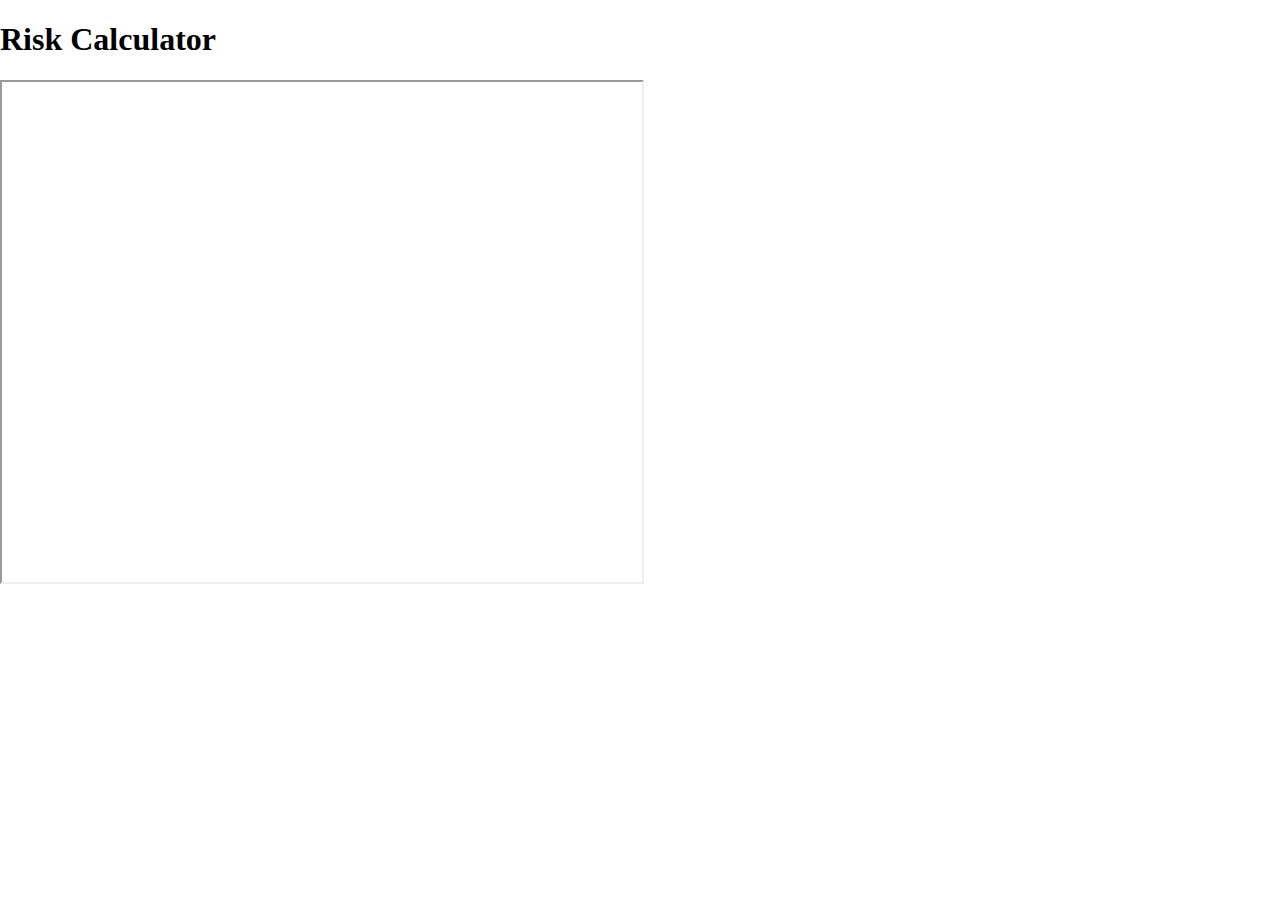
==== index.html @ 5648a43a "Added a checker" ====
<!DOCTYPE html>
<html lang="en">
<head>
    <meta charset="UTF-8">
    <meta name="viewport" content="width=device-width, initial-scale=1.0">
    <link rel="stylesheet" href="css/styles.css">
    <title>Risk Calculator</title>
</head>
<body>
    <h1>Risk Calculator</h1>
    <!-- <h3>Select all the symptoms you have and there severity from the list below:</h3>
    <h4>Common Symptoms:</h4>
    <input type="checkbox" name="symptom" value="Fever">Fever<br>
    <input type="checkbox" name="symptom" value="Dry Cough">Dry Cough<br>
    <input type="checkbox" name="symptom" value="Fatigue">Fatigue<br><br>
    
    <h4>Mild Symptoms:</h4>
    <input type="checkbox" name="symptom" value="Loss of taste or smell">Loss of taste or smell<br>
    <input type="checkbox" name="symptom" value="Nasal Congestion">Nasal Congestion<br>
    <input type="checkbox" name="symptom" value="theSymptom5">theSymptom5<br>
    <button>click:D</button> -->

    <iframe id="checker-iframe" title="Coronavirus (COVID-19) Self-Checker" src="https://jhmcoronavirusselfchecker.azurewebsites.net/"></iframe>

    <script src="https://ajax.googleapis.com/ajax/libs/jquery/3.5.1/jquery.min.js"></script>
    <script src="js/script.js"></script>
</body>
</html>
---- css/styles.css ----
body {
    margin: 0;
}

#checker-iframe {
    width: 50%;
    height: 500px;
}
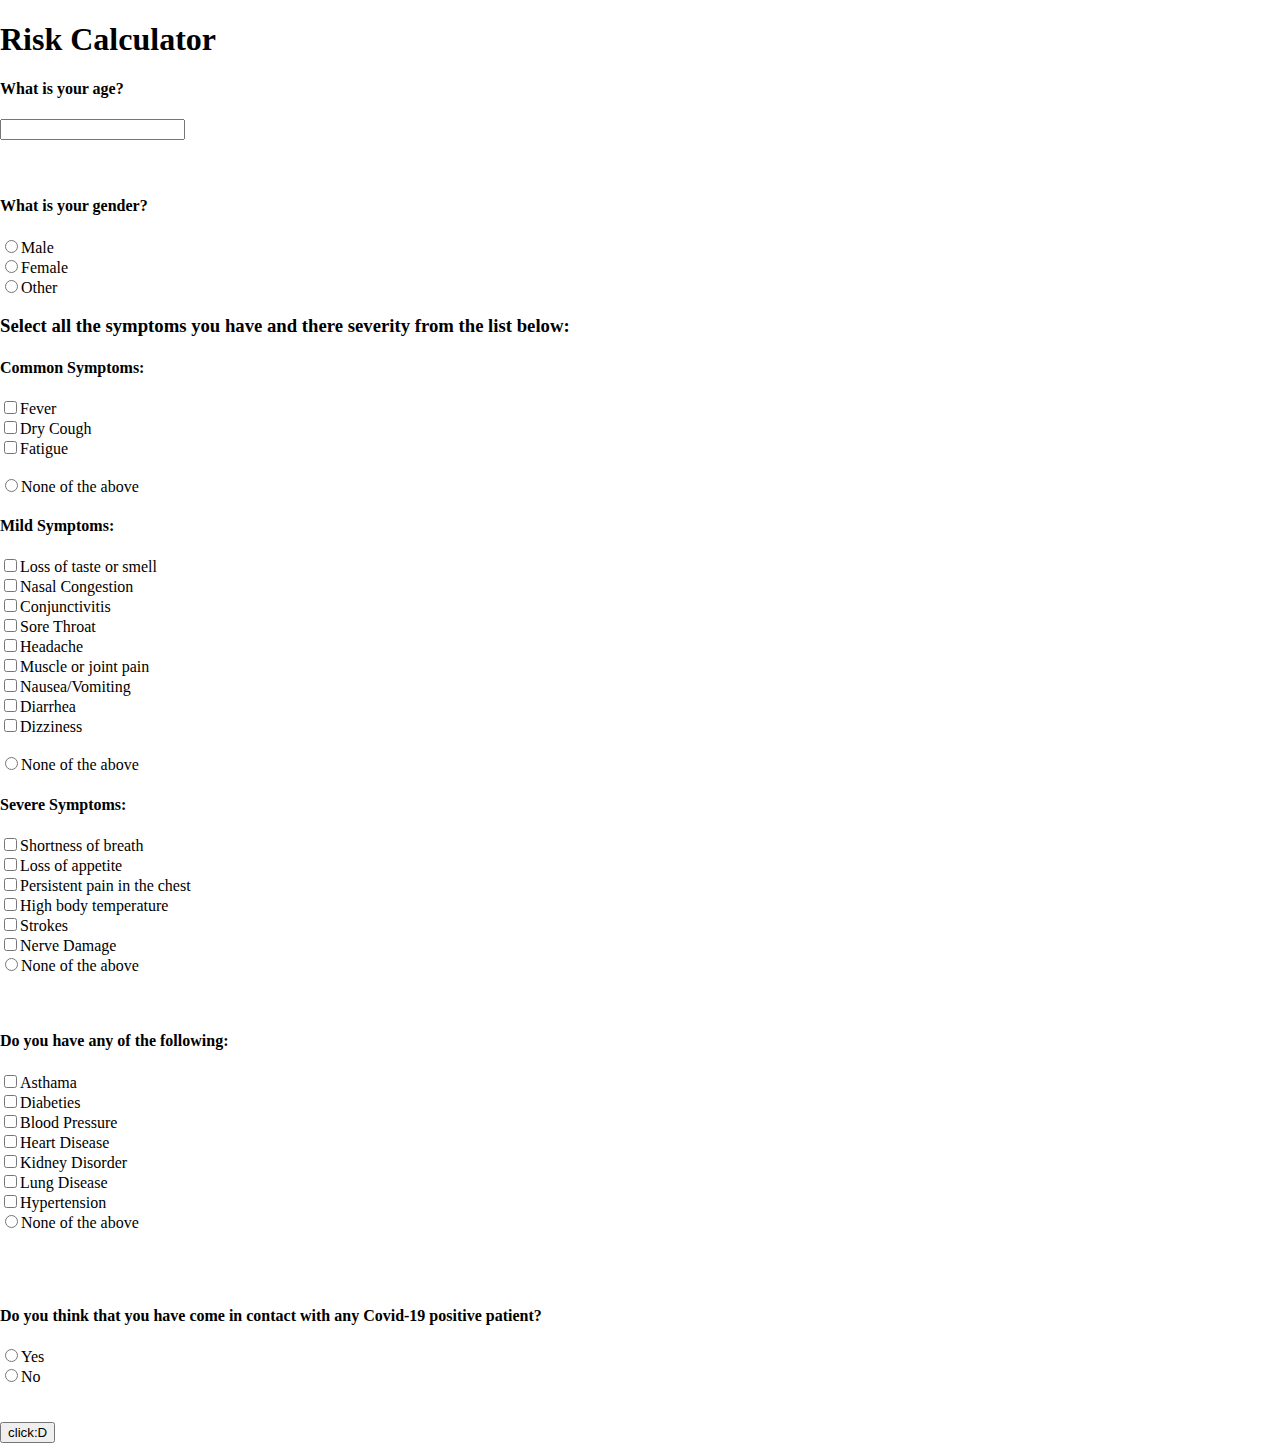
==== commit 89e093a7: "Added all the symptoms, their severity and necessary js" ====
--- a/index.html
+++ b/index.html
@@ -2,25 +2,70 @@
 <html lang="en">
 <head>
     <meta charset="UTF-8">
-    <meta name="viewport" content="width=device-width, initial-scale=1.0">
+    <meta class="predictor" name="viewport" content="width=device-width, initial-scale=1.0">
     <link rel="stylesheet" href="css/styles.css">
     <title>Risk Calculator</title>
 </head>
 <body>
     <h1>Risk Calculator</h1>
-    <!-- <h3>Select all the symptoms you have and there severity from the list below:</h3>
+
+    <h4>What is your age?</h4>
+    <input type="number" class="predictor" name="age" value="age"><br>
+    <br><br>
+
+    <h4>What is your gender?</h4>
+    <div id="gender">
+        <input type="radio" class="predictor" name="gender" id="">Male<br>
+        <input type="radio" class="predictor" name="gender" id="">Female<br>
+        <input type="radio" class="predictor" name="gender" id="">Other<br>
+    </div>
+
+    <h3>Select all the symptoms you have and there severity from the list below:</h3>
     <h4>Common Symptoms:</h4>
-    <input type="checkbox" name="symptom" value="Fever">Fever<br>
-    <input type="checkbox" name="symptom" value="Dry Cough">Dry Cough<br>
-    <input type="checkbox" name="symptom" value="Fatigue">Fatigue<br><br>
-    
+    <input type="checkbox" class="predictor" name="c-sympt" value="Fever">Fever<br>
+    <input type="checkbox" class="predictor" name="c-sympt" value="Dry Cough">Dry Cough<br>
+    <input type="checkbox" class="predictor" name="c-sympt" value="Fatigue">Fatigue<br><br>
+    <input type="radio" class="predictor" name="c-sympt" value="None of the above">None of the above<br>
+
     <h4>Mild Symptoms:</h4>
-    <input type="checkbox" name="symptom" value="Loss of taste or smell">Loss of taste or smell<br>
-    <input type="checkbox" name="symptom" value="Nasal Congestion">Nasal Congestion<br>
-    <input type="checkbox" name="symptom" value="theSymptom5">theSymptom5<br>
-    <button>click:D</button> -->
+    <input type="checkbox" class="predictor" name="m-sympt" value="Loss of taste or smell">Loss of taste or smell<br>
+    <input type="checkbox" class="predictor" name="m-sympt" value="Nasal Congestion">Nasal Congestion<br>
+    <input type="checkbox" class="predictor" name="m-sympt" value="Conjunctivitis">Conjunctivitis<br>
+    <input type="checkbox" class="predictor" name="m-sympt" value="Sore Throat">Sore Throat<br>
+    <input type="checkbox" class="predictor" name="m-sympt" value="Headache">Headache<br>
+    <input type="checkbox" class="predictor" name="m-sympt" value="Muscle or joint pain">Muscle or joint pain<br>
+    <input type="checkbox" class="predictor" name="m-sympt" value="Nausea/Vomiting">Nausea/Vomiting<br>
+    <input type="checkbox" class="predictor" name="m-sympt" value="Diarrhea">Diarrhea<br>
+    <input type="checkbox" class="predictor" name="m-sympt" value="Dizziness">Dizziness<br><br>
+    <input type="radio" class="predictor" name="m-sympt" value="None of the above">None of the above<br>
 
-    <iframe id="checker-iframe" title="Coronavirus (COVID-19) Self-Checker" src="https://jhmcoronavirusselfchecker.azurewebsites.net/"></iframe>
+    <h4>Severe Symptoms:</h4>
+    <input type="checkbox" class="predictor" name="s-sympt" value="Shortness of breath">Shortness of breath<br>
+    <input type="checkbox" class="predictor" name="s-sympt" value="Loss of appetite">Loss of appetite<br>
+    <input type="checkbox" class="predictor" name="s-sympt" value="Persistent pain in the chest">Persistent pain in the chest<br>
+    <input type="checkbox" class="predictor" name="s-sympt" value="High body temperature">High body temperature<br>
+    <input type="checkbox" class="predictor" name="s-sympt" value="Strokes">Strokes<br>
+    <input type="checkbox" class="predictor" name="s-sympt" value="Nerve Damage">Nerve Damage<br>
+    <input type="radio" class="predictor" name="s-sympt" value="None of the above">None of the above<br>
+    <br><br>
+
+    <h4>Do you have any of the following:</h4>
+    <input type="checkbox" class="predictor" name="other-prob" value="Asthama">Asthama<br>
+    <input type="checkbox" class="predictor" name="other-prob" value="Diabeties">Diabeties<br>
+    <input type="checkbox" class="predictor" name="other-prob" value="Blood Pressure">Blood Pressure<br>
+    <input type="checkbox" class="predictor" name="other-prob" value="Heart Disease">Heart Disease<br>
+    <input type="checkbox" class="predictor" name="other-prob" value="Kidney Disorder">Kidney Disorder<br>
+    <input type="checkbox" class="predictor" name="other-prob" value="Lung Disease">Lung Disease<br>
+    <input type="checkbox" class="predictor" name="other-prob" value="Hypertension">Hypertension<br>
+    <input type="radio" class="predictor" name="other-prob" value="None of the above">None of the above<br><br>
+    <br><br>
+
+    <h4>Do you think that you have come in contact with any Covid-19 positive patient?</h4>
+    <input type="radio" class="predictor" name="met-corona" value="Yes">Yes<br>
+    <input type="radio" class="predictor" name="met-corona" value="No">No<br>
+    <br><br>
+
+    <button>click:D</button>
 
     <script src="https://ajax.googleapis.com/ajax/libs/jquery/3.5.1/jquery.min.js"></script>
     <script src="js/script.js"></script>
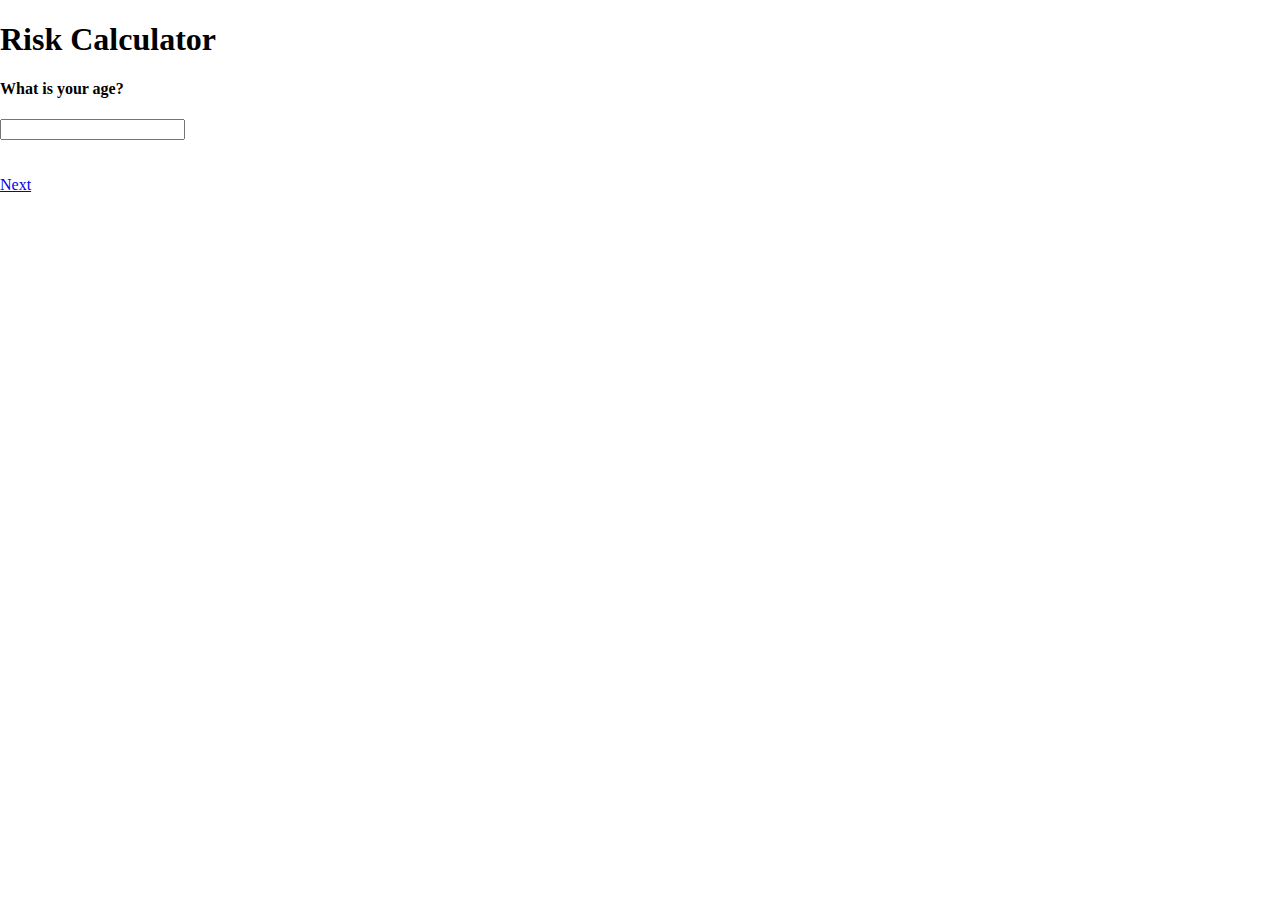
==== commit 11896b0e: "Added the ajax loading different queries(snips) and predictor" ====
--- a/index.html
+++ b/index.html
@@ -8,66 +8,68 @@
 </head>
 <body>
     <h1>Risk Calculator</h1>
+    <div id=q-body>
+        <!-- <h4>What is your age?</h4>
+        <input type="number" class="predictor" name="age"><br>
+        <br><br> -->
 
-    <h4>What is your age?</h4>
-    <input type="number" class="predictor" name="age" value="age"><br>
-    <br><br>
+        <!-- <h4>What is your gender?</h4>
+        <div id="gender">
+            <input type="radio" class="predictor" name="gender" id="">Male<br>
+            <input type="radio" class="predictor" name="gender" id="">Female<br>
+            <input type="radio" class="predictor" name="gender" id="">Other<br>
+        </div> -->
 
-    <h4>What is your gender?</h4>
-    <div id="gender">
-        <input type="radio" class="predictor" name="gender" id="">Male<br>
-        <input type="radio" class="predictor" name="gender" id="">Female<br>
-        <input type="radio" class="predictor" name="gender" id="">Other<br>
+        <!-- <h3>Select all the symptoms you have and there severity from the list below:</h3>
+        <h4>Common Symptoms:</h4>
+        <input required type="checkbox" class="predictor" name="c-sympt" value="Fever">Fever<br>
+        <input required type="checkbox" class="predictor" name="c-sympt" value="Dry Cough">Dry Cough<br>
+        <input required type="checkbox" class="predictor" name="c-sympt" value="Fatigue">Fatigue<br><br>
+        <input required type="radio" class="predictor" name="c-sympt" value="">None of the above<br> -->
+
+        <!-- <h4>Mild Symptoms:</h4>
+        <input type="checkbox" class="predictor" name="m-sympt" value="Loss of taste or smell">Loss of taste or smell<br>
+        <input type="checkbox" class="predictor" name="m-sympt" value="Nasal Congestion">Nasal Congestion<br>
+        <input type="checkbox" class="predictor" name="m-sympt" value="Conjunctivitis">Conjunctivitis<br>
+        <input type="checkbox" class="predictor" name="m-sympt" value="Sore Throat">Sore Throat<br>
+        <input type="checkbox" class="predictor" name="m-sympt" value="Headache">Headache<br>
+        <input type="checkbox" class="predictor" name="m-sympt" value="Muscle or joint pain">Muscle or joint pain<br>
+        <input type="checkbox" class="predictor" name="m-sympt" value="Nausea/Vomiting">Nausea/Vomiting<br>
+        <input type="checkbox" class="predictor" name="m-sympt" value="Diarrhea">Diarrhea<br>
+        <input type="checkbox" class="predictor" name="m-sympt" value="Dizziness">Dizziness<br><br>
+        <input type="radio" class="predictor" name="m-sympt" value="">None of the above<br> -->
+
+        <!-- <h4>Severe Symptoms:</h4>
+        <input type="checkbox" class="predictor" name="s-sympt" value="Shortness of breath">Shortness of breath<br>
+        <input type="checkbox" class="predictor" name="s-sympt" value="Loss of appetite">Loss of appetite<br>
+        <input type="checkbox" class="predictor" name="s-sympt" value="Persistent pain in the chest">Persistent pain in the chest<br>
+        <input type="checkbox" class="predictor" name="s-sympt" value="High body temperature">High body temperature<br>
+        <input type="checkbox" class="predictor" name="s-sympt" value="Strokes">Strokes<br>
+        <input type="checkbox" class="predictor" name="s-sympt" value="Nerve Damage">Nerve Damage<br>
+        <input type="radio" class="predictor" name="s-sympt" value="">None of the above<br>
+        <br><br> -->
+
+        <!-- <h4>Do you have any of the following:</h4>
+        <input type="checkbox" class="predictor" name="other-prob" value="Asthama">Asthama<br>
+        <input type="checkbox" class="predictor" name="other-prob" value="Diabeties">Diabeties<br>
+        <input type="checkbox" class="predictor" name="other-prob" value="Blood Pressure">Blood Pressure<br>
+        <input type="checkbox" class="predictor" name="other-prob" value="Heart Disease">Heart Disease<br>
+        <input type="checkbox" class="predictor" name="other-prob" value="Kidney Disorder">Kidney Disorder<br>
+        <input type="checkbox" class="predictor" name="other-prob" value="Lung Disease">Lung Disease<br>
+        <input type="checkbox" class="predictor" name="other-prob" value="Hypertension">Hypertension<br>
+        <input type="radio" class="predictor" name="other-prob" value="">None of the above<br><br>
+        <br><br> -->
+
+        <!-- <h4>Do you think that you have come in contact with any Covid-19 positive patient?</h4>
+        <input type="radio" class="predictor" name="met-corona" value="Yes">Yes<br>
+        <input type="radio" class="predictor" name="met-corona" value="No">No<br>
+        <br><br> -->
+
+        <!-- <button type="submit" onclick="zero()">Get Started!</button> -->
     </div>
-
-    <h3>Select all the symptoms you have and there severity from the list below:</h3>
-    <h4>Common Symptoms:</h4>
-    <input type="checkbox" class="predictor" name="c-sympt" value="Fever">Fever<br>
-    <input type="checkbox" class="predictor" name="c-sympt" value="Dry Cough">Dry Cough<br>
-    <input type="checkbox" class="predictor" name="c-sympt" value="Fatigue">Fatigue<br><br>
-    <input type="radio" class="predictor" name="c-sympt" value="None of the above">None of the above<br>
-
-    <h4>Mild Symptoms:</h4>
-    <input type="checkbox" class="predictor" name="m-sympt" value="Loss of taste or smell">Loss of taste or smell<br>
-    <input type="checkbox" class="predictor" name="m-sympt" value="Nasal Congestion">Nasal Congestion<br>
-    <input type="checkbox" class="predictor" name="m-sympt" value="Conjunctivitis">Conjunctivitis<br>
-    <input type="checkbox" class="predictor" name="m-sympt" value="Sore Throat">Sore Throat<br>
-    <input type="checkbox" class="predictor" name="m-sympt" value="Headache">Headache<br>
-    <input type="checkbox" class="predictor" name="m-sympt" value="Muscle or joint pain">Muscle or joint pain<br>
-    <input type="checkbox" class="predictor" name="m-sympt" value="Nausea/Vomiting">Nausea/Vomiting<br>
-    <input type="checkbox" class="predictor" name="m-sympt" value="Diarrhea">Diarrhea<br>
-    <input type="checkbox" class="predictor" name="m-sympt" value="Dizziness">Dizziness<br><br>
-    <input type="radio" class="predictor" name="m-sympt" value="None of the above">None of the above<br>
-
-    <h4>Severe Symptoms:</h4>
-    <input type="checkbox" class="predictor" name="s-sympt" value="Shortness of breath">Shortness of breath<br>
-    <input type="checkbox" class="predictor" name="s-sympt" value="Loss of appetite">Loss of appetite<br>
-    <input type="checkbox" class="predictor" name="s-sympt" value="Persistent pain in the chest">Persistent pain in the chest<br>
-    <input type="checkbox" class="predictor" name="s-sympt" value="High body temperature">High body temperature<br>
-    <input type="checkbox" class="predictor" name="s-sympt" value="Strokes">Strokes<br>
-    <input type="checkbox" class="predictor" name="s-sympt" value="Nerve Damage">Nerve Damage<br>
-    <input type="radio" class="predictor" name="s-sympt" value="None of the above">None of the above<br>
-    <br><br>
-
-    <h4>Do you have any of the following:</h4>
-    <input type="checkbox" class="predictor" name="other-prob" value="Asthama">Asthama<br>
-    <input type="checkbox" class="predictor" name="other-prob" value="Diabeties">Diabeties<br>
-    <input type="checkbox" class="predictor" name="other-prob" value="Blood Pressure">Blood Pressure<br>
-    <input type="checkbox" class="predictor" name="other-prob" value="Heart Disease">Heart Disease<br>
-    <input type="checkbox" class="predictor" name="other-prob" value="Kidney Disorder">Kidney Disorder<br>
-    <input type="checkbox" class="predictor" name="other-prob" value="Lung Disease">Lung Disease<br>
-    <input type="checkbox" class="predictor" name="other-prob" value="Hypertension">Hypertension<br>
-    <input type="radio" class="predictor" name="other-prob" value="None of the above">None of the above<br><br>
-    <br><br>
-
-    <h4>Do you think that you have come in contact with any Covid-19 positive patient?</h4>
-    <input type="radio" class="predictor" name="met-corona" value="Yes">Yes<br>
-    <input type="radio" class="predictor" name="met-corona" value="No">No<br>
-    <br><br>
-
-    <button>click:D</button>
-
     <script src="https://ajax.googleapis.com/ajax/libs/jquery/3.5.1/jquery.min.js"></script>
+    <script src="https://api.covid19india.org/v4/data.json" type="javascript/text"></script>
+    <script src="js/ajaxUtils.js"></script>
     <script src="js/script.js"></script>
 </body>
 </html>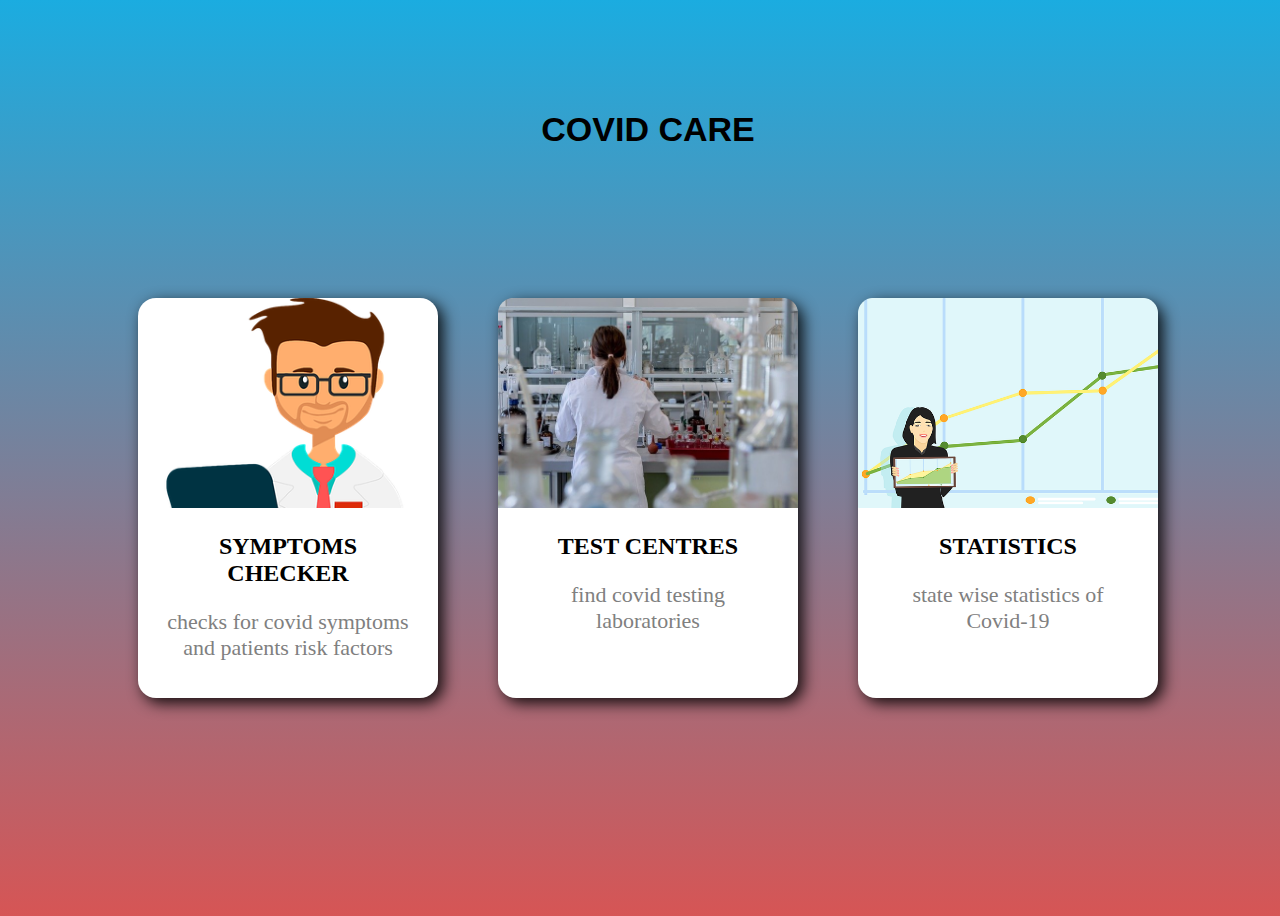
==== commit 187d4c9f: "Updated all" ====
--- a/index.html
+++ b/index.html
@@ -2,74 +2,43 @@
 <html lang="en">
 <head>
     <meta charset="UTF-8">
-    <meta class="predictor" name="viewport" content="width=device-width, initial-scale=1.0">
-    <link rel="stylesheet" href="css/styles.css">
-    <title>Risk Calculator</title>
+    <meta name="viewport" content="width=device-width, initial-scale=1.0">
+    <title>Covid Care</title>
+    <link rel="stylesheet" href="css/index.css">
+    
 </head>
 <body>
-    <h1>Risk Calculator</h1>
-    <div id=q-body>
-        <!-- <h4>What is your age?</h4>
-        <input type="number" class="predictor" name="age"><br>
-        <br><br> -->
-
-        <!-- <h4>What is your gender?</h4>
-        <div id="gender">
-            <input type="radio" class="predictor" name="gender" id="">Male<br>
-            <input type="radio" class="predictor" name="gender" id="">Female<br>
-            <input type="radio" class="predictor" name="gender" id="">Other<br>
-        </div> -->
-
-        <!-- <h3>Select all the symptoms you have and there severity from the list below:</h3>
-        <h4>Common Symptoms:</h4>
-        <input required type="checkbox" class="predictor" name="c-sympt" value="Fever">Fever<br>
-        <input required type="checkbox" class="predictor" name="c-sympt" value="Dry Cough">Dry Cough<br>
-        <input required type="checkbox" class="predictor" name="c-sympt" value="Fatigue">Fatigue<br><br>
-        <input required type="radio" class="predictor" name="c-sympt" value="">None of the above<br> -->
-
-        <!-- <h4>Mild Symptoms:</h4>
-        <input type="checkbox" class="predictor" name="m-sympt" value="Loss of taste or smell">Loss of taste or smell<br>
-        <input type="checkbox" class="predictor" name="m-sympt" value="Nasal Congestion">Nasal Congestion<br>
-        <input type="checkbox" class="predictor" name="m-sympt" value="Conjunctivitis">Conjunctivitis<br>
-        <input type="checkbox" class="predictor" name="m-sympt" value="Sore Throat">Sore Throat<br>
-        <input type="checkbox" class="predictor" name="m-sympt" value="Headache">Headache<br>
-        <input type="checkbox" class="predictor" name="m-sympt" value="Muscle or joint pain">Muscle or joint pain<br>
-        <input type="checkbox" class="predictor" name="m-sympt" value="Nausea/Vomiting">Nausea/Vomiting<br>
-        <input type="checkbox" class="predictor" name="m-sympt" value="Diarrhea">Diarrhea<br>
-        <input type="checkbox" class="predictor" name="m-sympt" value="Dizziness">Dizziness<br><br>
-        <input type="radio" class="predictor" name="m-sympt" value="">None of the above<br> -->
-
-        <!-- <h4>Severe Symptoms:</h4>
-        <input type="checkbox" class="predictor" name="s-sympt" value="Shortness of breath">Shortness of breath<br>
-        <input type="checkbox" class="predictor" name="s-sympt" value="Loss of appetite">Loss of appetite<br>
-        <input type="checkbox" class="predictor" name="s-sympt" value="Persistent pain in the chest">Persistent pain in the chest<br>
-        <input type="checkbox" class="predictor" name="s-sympt" value="High body temperature">High body temperature<br>
-        <input type="checkbox" class="predictor" name="s-sympt" value="Strokes">Strokes<br>
-        <input type="checkbox" class="predictor" name="s-sympt" value="Nerve Damage">Nerve Damage<br>
-        <input type="radio" class="predictor" name="s-sympt" value="">None of the above<br>
-        <br><br> -->
-
-        <!-- <h4>Do you have any of the following:</h4>
-        <input type="checkbox" class="predictor" name="other-prob" value="Asthama">Asthama<br>
-        <input type="checkbox" class="predictor" name="other-prob" value="Diabeties">Diabeties<br>
-        <input type="checkbox" class="predictor" name="other-prob" value="Blood Pressure">Blood Pressure<br>
-        <input type="checkbox" class="predictor" name="other-prob" value="Heart Disease">Heart Disease<br>
-        <input type="checkbox" class="predictor" name="other-prob" value="Kidney Disorder">Kidney Disorder<br>
-        <input type="checkbox" class="predictor" name="other-prob" value="Lung Disease">Lung Disease<br>
-        <input type="checkbox" class="predictor" name="other-prob" value="Hypertension">Hypertension<br>
-        <input type="radio" class="predictor" name="other-prob" value="">None of the above<br><br>
-        <br><br> -->
-
-        <!-- <h4>Do you think that you have come in contact with any Covid-19 positive patient?</h4>
-        <input type="radio" class="predictor" name="met-corona" value="Yes">Yes<br>
-        <input type="radio" class="predictor" name="met-corona" value="No">No<br>
-        <br><br> -->
-
-        <!-- <button type="submit" onclick="zero()">Get Started!</button> -->
+    <h1 class="head">COVID CARE</h1>
+    
+    <div class="box">
+    <a href="predictor.html" class="card card1" >
+        <div class="card-image1"></div>
+        <div class="card-text">
+            
+            <h2>SYMPTOMS CHECKER</h2>
+            <p>checks for covid symptoms and patients risk factors</p>
+        </div>
+        
+    <a>
+    <a href="testing.html" class="card card2">
+        <div class="card-image2"></div>
+        <div class="card-text">
+            
+            <h2>TEST CENTRES</h2>
+            <p>find covid testing laboratories</p>
+        </div>
+        
+    <a>
+    <a href="stats.html" class="card card3">
+        <div class="card-image3"></div>
+        <div class="card-text">
+           
+            <h2>STATISTICS</h2>
+            <p>state wise statistics of Covid-19</p>
+        </div>
+       
+    <a>
     </div>
-    <script src="https://ajax.googleapis.com/ajax/libs/jquery/3.5.1/jquery.min.js"></script>
-    <script src="https://api.covid19india.org/v4/data.json" type="javascript/text"></script>
-    <script src="js/ajaxUtils.js"></script>
-    <script src="js/script.js"></script>
+    
 </body>
 </html>--- a/css/index.css
+++ b/css/index.css
@@ -0,0 +1,118 @@
+body{
+    width: 100vw;
+    height: 100vh;
+    display: flex;
+    align-items: center;
+    justify-content: center;
+    flex-direction: column;
+    background: linear-gradient(to bottom,rgb(27, 172, 224),rgb(214, 85, 85));
+    background-size: cover;
+       /* overflow: hidden; */
+}
+.head{
+  font-size: 34px;
+  /* letter-spacing: 3px; */
+  margin: 20px;
+  color: rgb(0, 0, 0);
+  text-align: center;
+  font-weight: bold;
+  font-family: 'Franklin Gothic Medium', 'Arial Narrow', Arial, sans-serif;
+}
+.box{
+    display: flex;
+    flex-wrap: wrap;
+    justify-content: center;
+    align-items: center;
+    width: 100%;
+    height: 73%;
+}
+.card {
+  display: grid;
+  grid-template-columns: 300px;
+  grid-template-rows: 210px 210px 80px;
+  grid-template-areas: "image" "text" "stats";
+  text-decoration: none;
+  color: black;
+  border-radius: 18px;
+  background: white;
+  box-shadow: 5px 5px 15px rgba(0,0,0,0.9);
+  font-family: roboto;
+  text-align: center;
+  height: 400px;
+}
+.card-image {
+  grid-area: image;
+}
+.card-text {
+  grid-area: text;
+}
+.card-stats {
+  grid-area: stats; 
+}
+.card-image1 {
+  grid-area: image;
+  background: url("image1.png");
+  border-top-left-radius: 15px;
+  border-top-right-radius: 15px;
+  background-size: cover;
+}
+.card-image2 {
+  grid-area: image;
+  background: url("image2.jpg");
+  border-top-left-radius: 15px;
+  border-top-right-radius: 15px;
+  background-size: cover;
+}
+.card-image3 {
+  grid-area: image;
+  background: url("image3.png");
+  border-top-left-radius: 15px;
+  border-top-right-radius: 15px;
+  background-size: cover;
+}
+
+.card-text {
+  grid-area: text;
+  margin: 25px;
+}
+.card-text .date {
+  color: rgb(255, 7, 110);
+  font-size:13px;
+}
+.card-text p {
+  color: grey;
+  font-size:22px;
+  font-weight: 300;
+}
+.card-text h2 {
+  margin-top:0px;
+  font-size:24px;
+}
+.card-stats {
+  grid-area: stats; 
+  display: grid;
+  grid-template-columns: 1fr 1fr 1fr;
+  grid-template-rows: 1fr;
+
+  border-bottom-left-radius: 15px;
+  border-bottom-right-radius: 15px;
+  background: rgb(255, 7, 110);
+}
+.card-stats .stat {
+  display: flex;
+  align-items: center;
+  justify-content: center;
+  flex-direction: column;
+
+  color: white;
+  padding:10px;
+}
+.card:hover {
+  transform: scale(1.15);
+  box-shadow: 5px 5px 15px rgba(0,0,0,0.6);
+}
+.card {
+  transition: 0.5s ease;
+  cursor: pointer;
+  margin:30px;
+}   